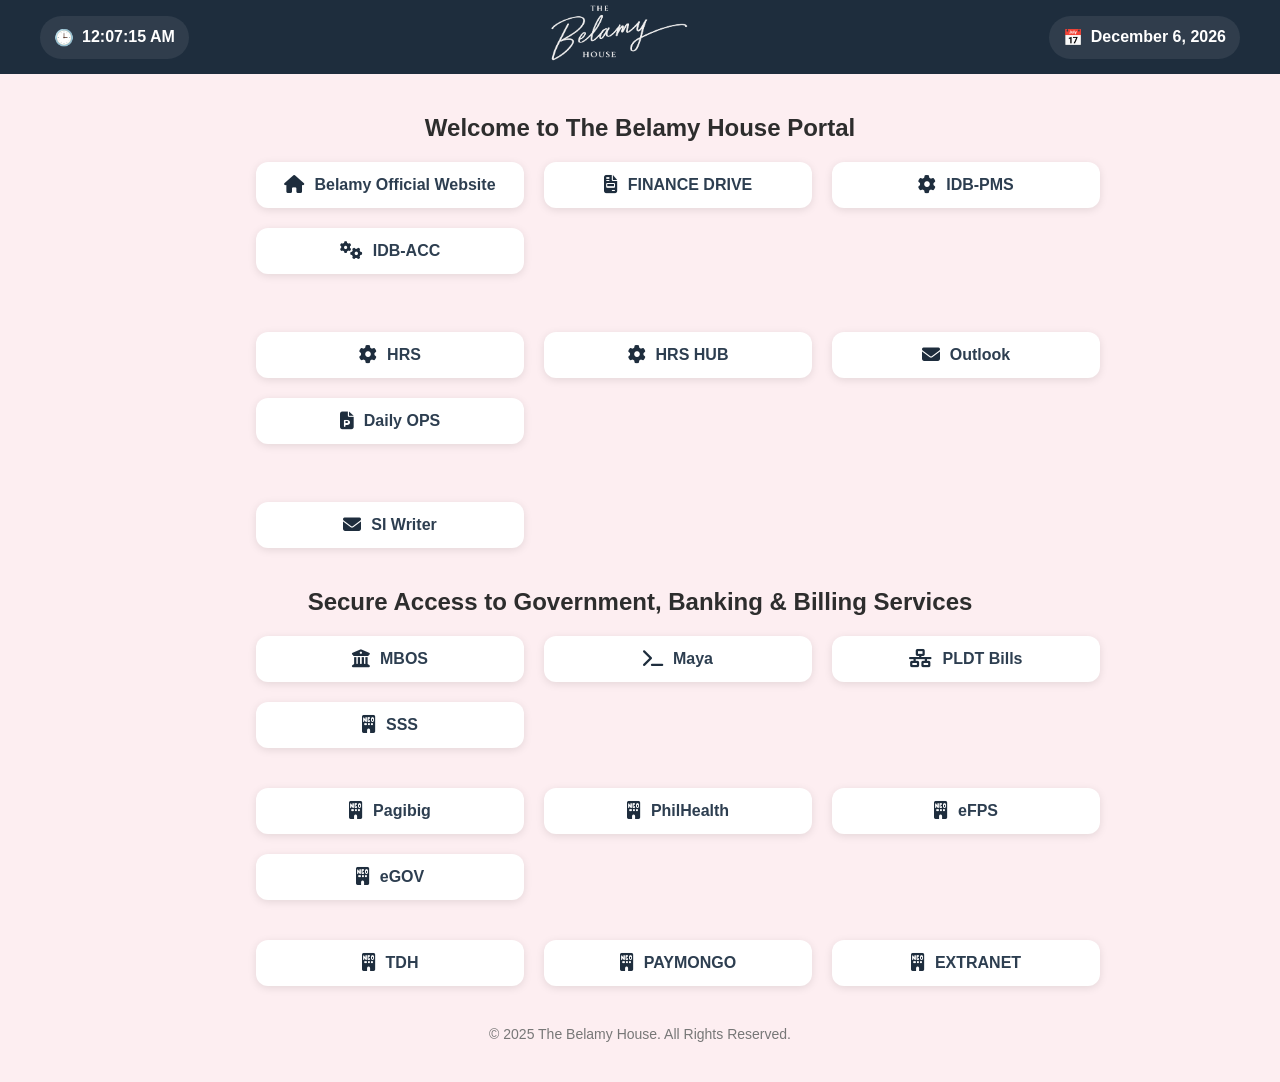
==== index.html @ b7d59249 "Fix HTML encoding issues in index.html EXTRANET" ====
<!DOCTYPE html>
<html lang="en">
<head>
    <meta charset="UTF-8">
    <meta name="viewport" content="width=device-width, initial-scale=1.0">
    <link rel="icon" type="image/x-icon" href="image/icon.ico">
    <title>BELAMY FINANCE</title>      
  <!-- Font Awesome -->
  <link rel="stylesheet" href="https://cdnjs.cloudflare.com/ajax/libs/font-awesome/6.4.0/css/all.min.css">
  <!-- style sheet part -->
<style>
    body {
      font-family: Arial, sans-serif;
      background-color: #fdeef1;
      margin: 0;
      padding: 0;
      text-align: center;
    }

    header {
      background-color: #1e2d3d;
      padding: 20px;
      color: white;
    }

    h1 {
      margin: 40px 0 20px;
      font-size: 24px;
      color: #2d2d2d;
    }

    .button-grid {
      display: flex;
      flex-wrap: wrap;
      justify-content: left;
      gap: 20px;
      margin-bottom: 40px;
      padding-left: 20%;
    }

    .portal-btn {
      display: flex;
      align-items: center;
      justify-content: center;
      gap: 10px;
      background: white;
      text-decoration: none;
      padding: 14px 24px;
      border-radius: 12px;
      font-size: 16px;
      font-weight: bold;
      color: #2d3e50;
      cursor: pointer;
      box-shadow: 0 2px 8px rgba(0,0,0,0.1);
      transition: transform 0.2s, box-shadow 0.2s;
      min-width: 220px;
    }

    .portal-btn i {
      font-size: 18px;
      color: #1e2d3d;
    }

    .portal-btn:hover {
      transform: translateY(-3px);
      box-shadow: 0 4px 12px rgba(0,0,0,0.2);
    }

    .section-title {
      font-size: 20px;
      font-weight: bold;
      margin: 30px 0 20px;
      color: #000;
    }

    footer {
      margin: 40px 0;
      color: #777;
      font-size: 14px;
    }
	/* Clock Style */
    .header-bar{
      display: flex;
      align-items: center;
      justify-content: space-between;
      background: #1e2d3d;
    }
    /* Left & Right Box  */
    .header-left, .header-right{
      background: rgba(255,255,255,0.08);
      padding: 12px 14px;
      border-radius: 80px;
      color: #fff;
      font-weight: 600;
      display: flex;
      align-items: center;
      gap: 8px;
      margin: 0px 40px 0px 40px;
    }
</style>
</head>
<body>
<!-- Company Logo
    <header><img src="./image/tbh.png" alt="Belamy Logo" style="height:70px;"></header> -->
<!-- Clock -->
<div class="header-bar">

   <!-- LEFT : CLOCK -->
   <div class="header-left">
    <span class="icon">🕒</span>
    <span id="clock">00:00:00</span>
   </div>

  <!-- CENTER : LOGO -->
    <div class="header-center">
     <img src="./image/tbh.png" alt="Belamy Logo" style="height:70px;" class="logo">
    </div>

    <!-- RIGHT : DATE -->
    <div class="header-right">
     <span class="icon">📅</span>
    <span id="date"></span>
    </div>

</div>

    <h1>Welcome to The Belamy House Portal</h1>
    <!-- Main Button -->
     <div class="button-grid">
        <a href="https://thebelamyhouse.com" target="_blank" class="portal-btn"><i class="fa-solid fa-house"></i></i>Belamy Official Website</a>
        <a href="https://thebelamyhouse-my.sharepoint.com/personal/cngripon_thebelamyhouse_com/_layouts/15/onedrive.aspx?id=%2Fpersonal%2Fcngripon%5Fthebelamyhouse%5Fcom%2FDocuments%2FTBH%20FINANCE&ga=1" target="_blank" class="portal-btn"><i class="fa-solid fa-file-invoice"></i> FINANCE DRIVE</a>
        <a href="https://app.idbtech-ph.cloud/pms" target="_blank" class="portal-btn"><i class="fa-solid fa-gear"></i>IDB-PMS</a>
        <a href="https://app.idbtech-ph.cloud/acc" target="_blank" class="portal-btn"><i class="fa-solid fa-gears"></i>IDB-ACC</a>

     </div>
     <br>
      <div class="button-grid">
        <a href="https://hii.hrhub.ph/" target="_blank" class="portal-btn"><i class="fa-solid fa-gear"></i>HRS</a>
		<a href="https://sso.sprout.ph/realms/hii/protocol/openid-connect/auth?client_id=SproutSSO&redirect_uri=https%3A%2F%2Fhii-payroll.sprout.ph%2F&response_type=code%20id_token&scope=openid%20profile&state=OpenIdConnect.AuthenticationProperties%[base64]&response_mode=form_post&nonce=639125885658329898.MzdiMjZiMWItZmJlOC00M2IwLWE4MzEtNWYxNjNiNTBmMjhmMDFjYmNlZWQtNTdmZC00NmE0LWEyNTctMzYyODE3NzZjYTYz&x-client-SKU=ID_NET461&x-client-ver=5.3.0.0" target="_blank" class="portal-btn"><i class="fa-solid fa-gear"></i>HRS HUB</a>
        <a href="https://outlook.office.com/mail" target="_blank" class="portal-btn"><i class="fa-solid fa-envelope"></i>Outlook</a>
		<a href="https://thebelamyhouse-my.sharepoint.com/:p:/r/personal/ksantillan_thebelamyhouse_com/_layouts/15/Doc.aspx?sourcedoc=%7B05534F69-7909-4921-B5CB-C03D6E5936F7%7D&file=TBH%20Daily%20Ops%20Meeting.pptx&action=edit&mobileredirect=true" target="_blank" class="portal-btn"><i class="fa-solid fa-file-powerpoint"></i>Daily OPS</a>
      </div>
     <br>
	 <div class="button-grid">
		 <a href="http://192.168.56.56/login" target="_blank" class="portal-btn"><i class="fa-solid fa-envelope"></i>SI Writer</a>
	 </div>
     <h1>Secure Access to Government, Banking & Billing Services</h1>
     <div class="button-grid">
        <a href="https://mbos.metrobank.com.ph/index?wicket-crypt=UIXC1hNvar0" target="_blank" class="portal-btn"><i class="fa-solid fa-building-columns"></i>MBOS</a>
        <a href="https://connect.paymaya.com/login" target="_blank" class="portal-btn"><i class="fa-solid fa-terminal"></i>Maya</a>
        <a href="https://www.pldt.com.ph/billsonline/Expresslogin.aspx" target="_blank" class="portal-btn"><i class="fa-solid fa-network-wired"></i>PLDT Bills</a>
        <a href="https://sso.sss.gov.ph/wsso/" target="_blank" class="portal-btn"><i class="fa-solid fa-building-ngo"></i>SSS</a>
     </div>
     <div class="button-grid">
		<a href="https://www.pagibigfundservices.com/vpagibigforemployers/ManageLoans.aspx" target="_blank" class="portal-btn"><i class="fa-solid fa-building-ngo"></i></i>Pagibig</a>
        <a href="https://eprs01.philhealth.gov.ph/" target="_blank" class="portal-btn"><i class="fa-solid fa-building-ngo"></i></i>PhilHealth</a>
        <a href="https://efps.bir.gov.ph/home.html" target="_blank" class="portal-btn"><i class="fa-solid fa-building-ngo"></i>eFPS</a>
        <a href="https://www.bancnetonline.com/egov/login.egov" target="_blank" class="portal-btn"><i class="fa-solid fa-building-ngo"></i>eGOV</a>
     </div>
	 <div class="button-grid">
        <a href="https://admin-sea.thedigitalhotelier.com/auth/login" target="_blank" class="portal-btn"><i class="fa-solid fa-building-ngo"></i>TDH</a>
        <a href="https://dashboard.paymongo.com/login" target="_blank" class="portal-btn"><i class="fa-solid fa-building-ngo"></i>PAYMONGO</a>
		<a href="https://admin.booking.com/hotel/hoteladmin/extranet_ng/manage/home.html?mobile_extranet=&lang=en&hotel_id=9398204&ses=0b4a2c29d2a6ffee63681ae991facde3&t=1775790919" target="_blank" class="portal-btn"><i class="fa-solid fa-building-ngo"></i>EXTRANET</a>
     </div>
	 <footer>
        <p>© 2025 The Belamy House. All Rights Reserved.</p>
     </footer>
	 <!-- Script -->
    <script>
      function updateClock() {
        const now =new Date();

        const time = now.toLocaleTimeString();
        const date = now.toLocaleDateString("en-US",{
        weekly: "long",
         month: "long",
           day: "numeric",
          year: "numeric"
        });
        document.getElementById("clock").innerText = time;
        document.getElementById("date").innerText = date;
      }
      setInterval(updateClock,1000);
      updateClock();
    </script>
</body>
</html>
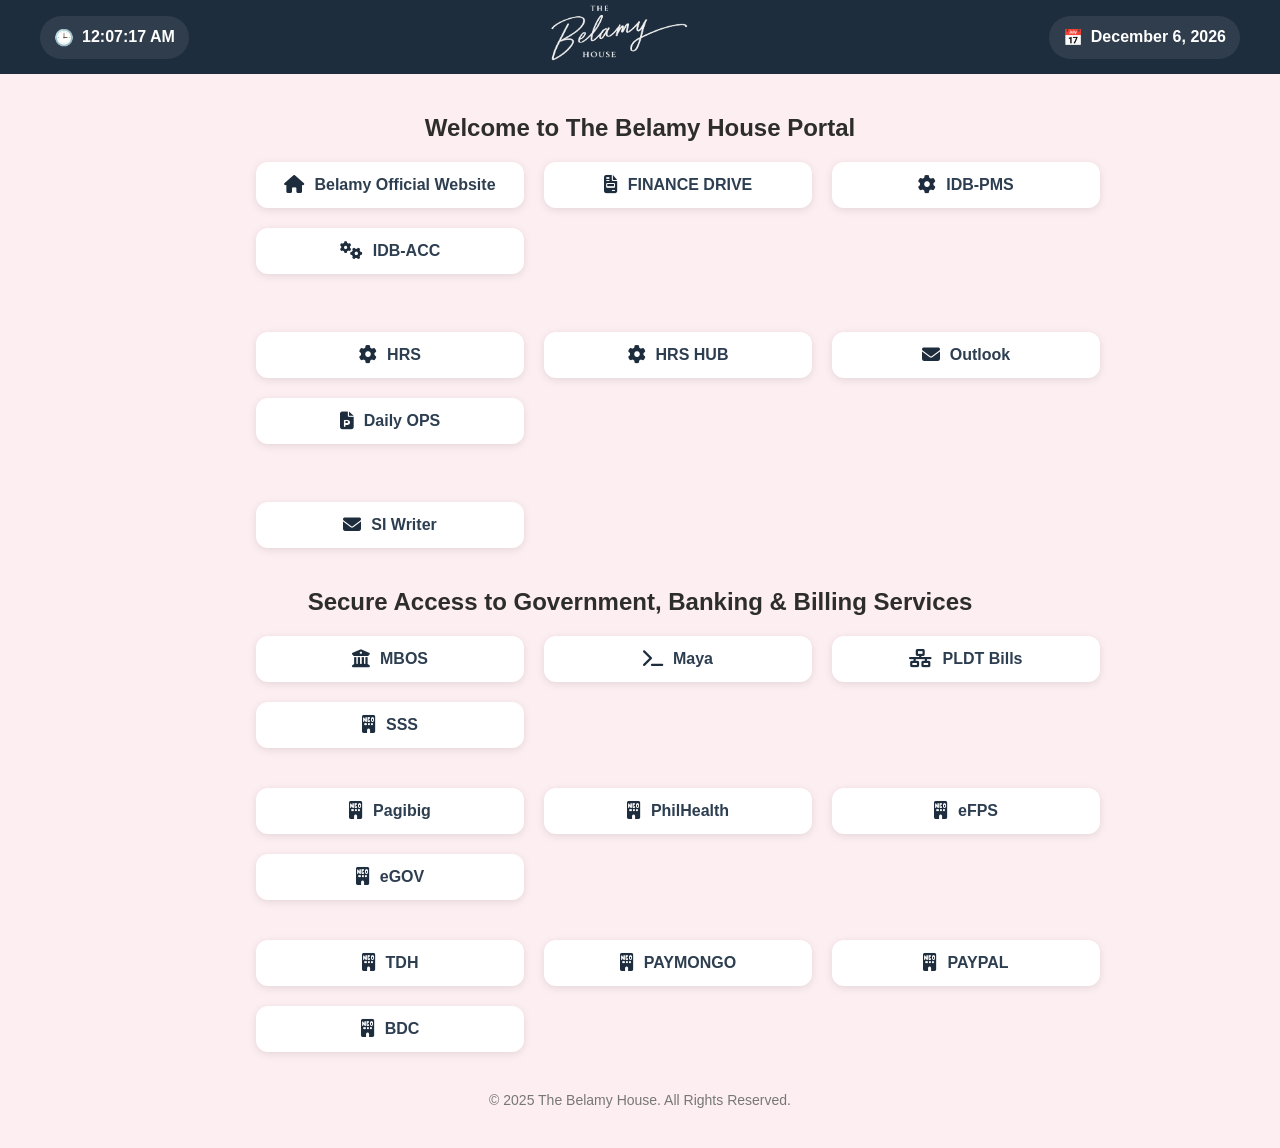
==== commit 115eb77f: "Update index.html RENAME FROM EXTRANET TO BDC  ADD NEW BUTTON FOR PAYPAL LINK" ====
--- a/index.html
+++ b/index.html
@@ -160,7 +160,8 @@
 	 <div class="button-grid">
         <a href="https://admin-sea.thedigitalhotelier.com/auth/login" target="_blank" class="portal-btn"><i class="fa-solid fa-building-ngo"></i>TDH</a>
         <a href="https://dashboard.paymongo.com/login" target="_blank" class="portal-btn"><i class="fa-solid fa-building-ngo"></i>PAYMONGO</a>
-		<a href="https://admin.booking.com/hotel/hoteladmin/extranet_ng/manage/home.html?mobile_extranet=&lang=en&hotel_id=9398204&ses=0b4a2c29d2a6ffee63681ae991facde3&t=1775790919" target="_blank" class="portal-btn"><i class="fa-solid fa-building-ngo"></i>EXTRANET</a>
+		<a href="https://www.paypal.com/ph/home" target="_blank" class="portal-btn"><i class="fa-solid fa-building-ngo"></i>PAYPAL</a>
+		<a href="https://admin.booking.com/hotel/hoteladmin/extranet_ng/manage/home.html?mobile_extranet=&lang=en&hotel_id=9398204&ses=0b4a2c29d2a6ffee63681ae991facde3&t=1775790919" target="_blank" class="portal-btn"><i class="fa-solid fa-building-ngo"></i>BDC</a>
      </div>
 	 <footer>
         <p>© 2025 The Belamy House. All Rights Reserved.</p>
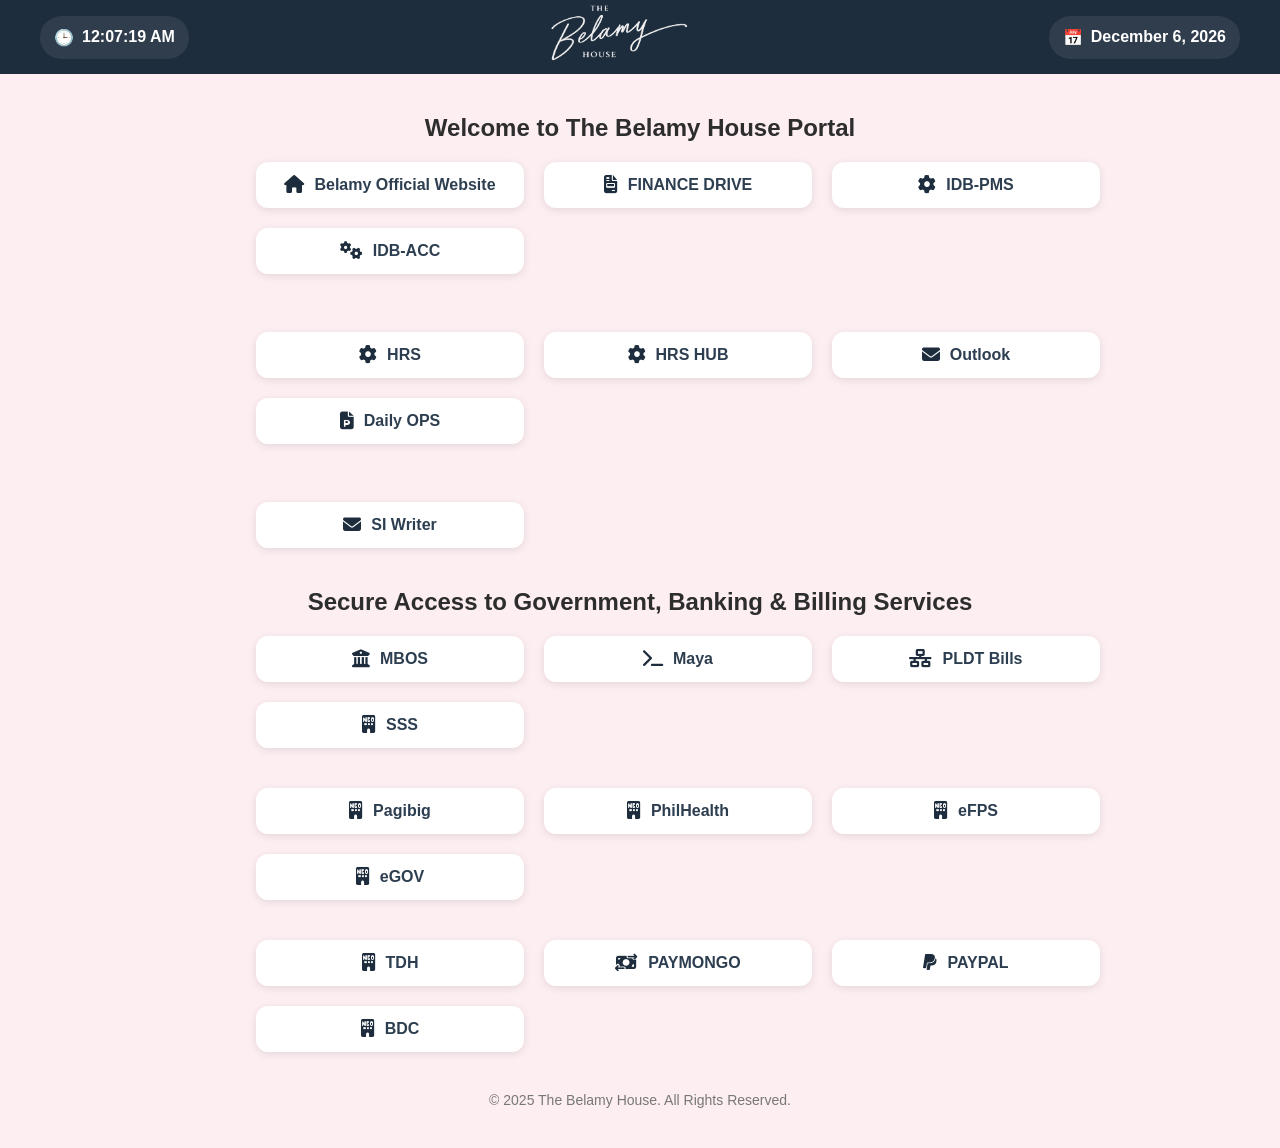
==== commit 724f4517: "Update index.html" ====
--- a/index.html
+++ b/index.html
@@ -159,8 +159,8 @@
      </div>
 	 <div class="button-grid">
         <a href="https://admin-sea.thedigitalhotelier.com/auth/login" target="_blank" class="portal-btn"><i class="fa-solid fa-building-ngo"></i>TDH</a>
-        <a href="https://dashboard.paymongo.com/login" target="_blank" class="portal-btn"><i class="fa-solid fa-building-ngo"></i>PAYMONGO</a>
-		<a href="https://www.paypal.com/ph/home" target="_blank" class="portal-btn"><i class="fa-solid fa-building-ngo"></i>PAYPAL</a>
+        <a href="https://dashboard.paymongo.com/login" target="_blank" class="portal-btn"><i class="fa-solid fa-money-bill-transfer"></i>PAYMONGO</a>
+		<a href="https://www.paypal.com/ph/home" target="_blank" class="portal-btn"><i class="fa-brands fa-paypal"></i>PAYPAL</a>
 		<a href="https://admin.booking.com/hotel/hoteladmin/extranet_ng/manage/home.html?mobile_extranet=&lang=en&hotel_id=9398204&ses=0b4a2c29d2a6ffee63681ae991facde3&t=1775790919" target="_blank" class="portal-btn"><i class="fa-solid fa-building-ngo"></i>BDC</a>
      </div>
 	 <footer>
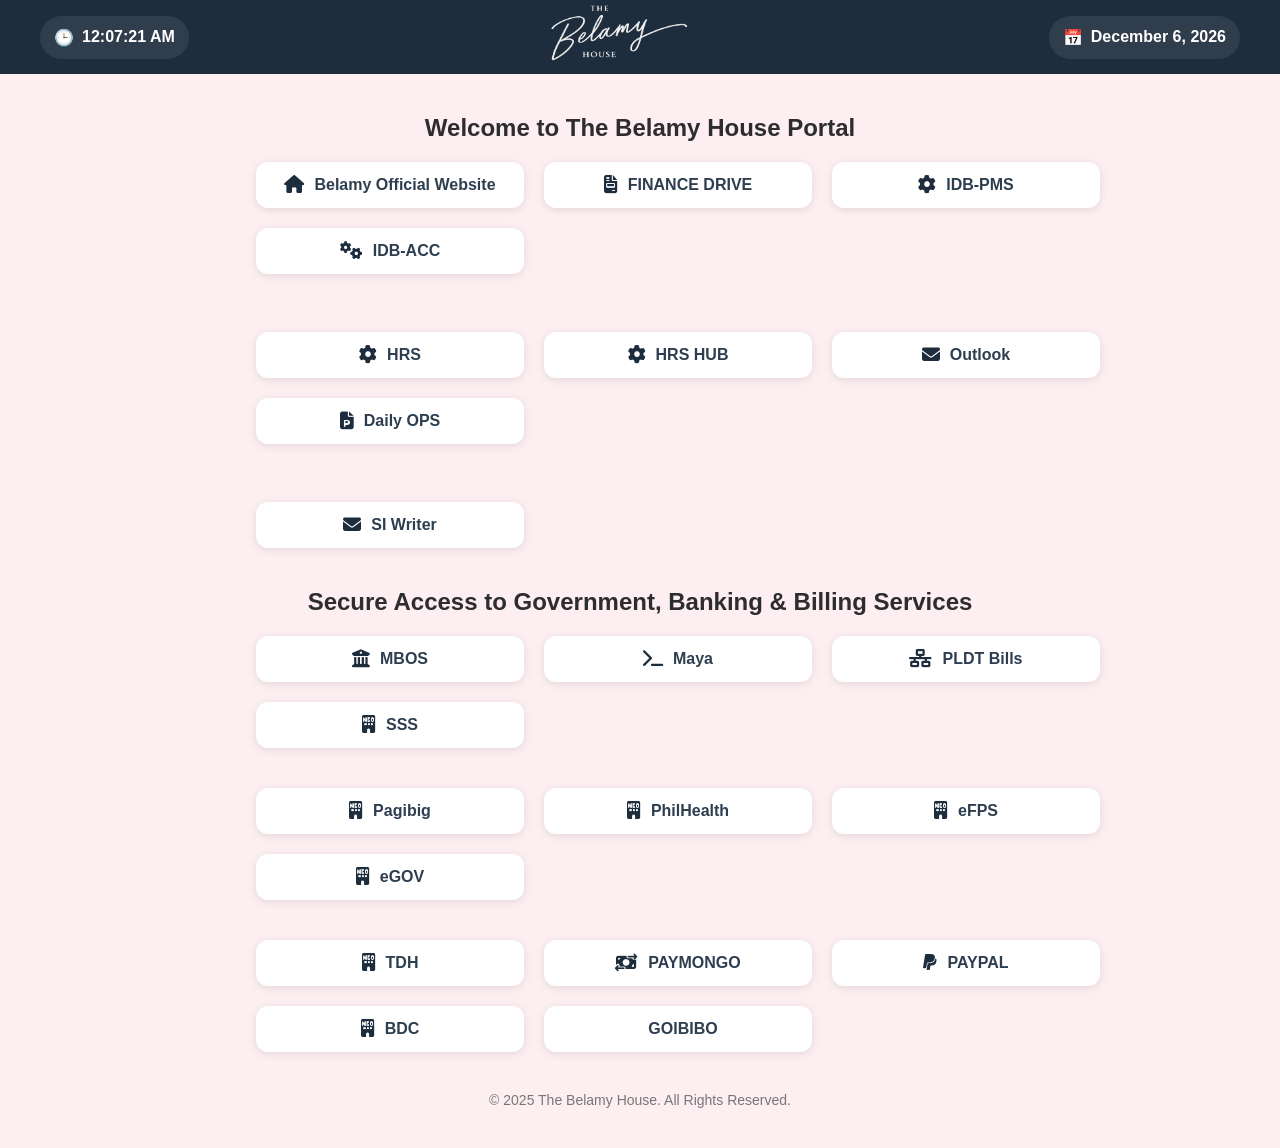
==== commit 6d30a05b: "Update index.html" ====
--- a/index.html
+++ b/index.html
@@ -162,7 +162,8 @@
         <a href="https://dashboard.paymongo.com/login" target="_blank" class="portal-btn"><i class="fa-solid fa-money-bill-transfer"></i>PAYMONGO</a>
 		<a href="https://www.paypal.com/ph/home" target="_blank" class="portal-btn"><i class="fa-brands fa-paypal"></i>PAYPAL</a>
 		<a href="https://admin.booking.com/hotel/hoteladmin/extranet_ng/manage/home.html?mobile_extranet=&lang=en&hotel_id=9398204&ses=0b4a2c29d2a6ffee63681ae991facde3&t=1775790919" target="_blank" class="portal-btn"><i class="fa-solid fa-building-ngo"></i>BDC</a>
-     </div>
+     	<a href="https://in.goibibo.com/newextranet/" target="_blank" class="portal-btn"><i class="fa-brands fa-gitee"></i></i>GOIBIBO</a>
+	 </div>
 	 <footer>
         <p>© 2025 The Belamy House. All Rights Reserved.</p>
      </footer>
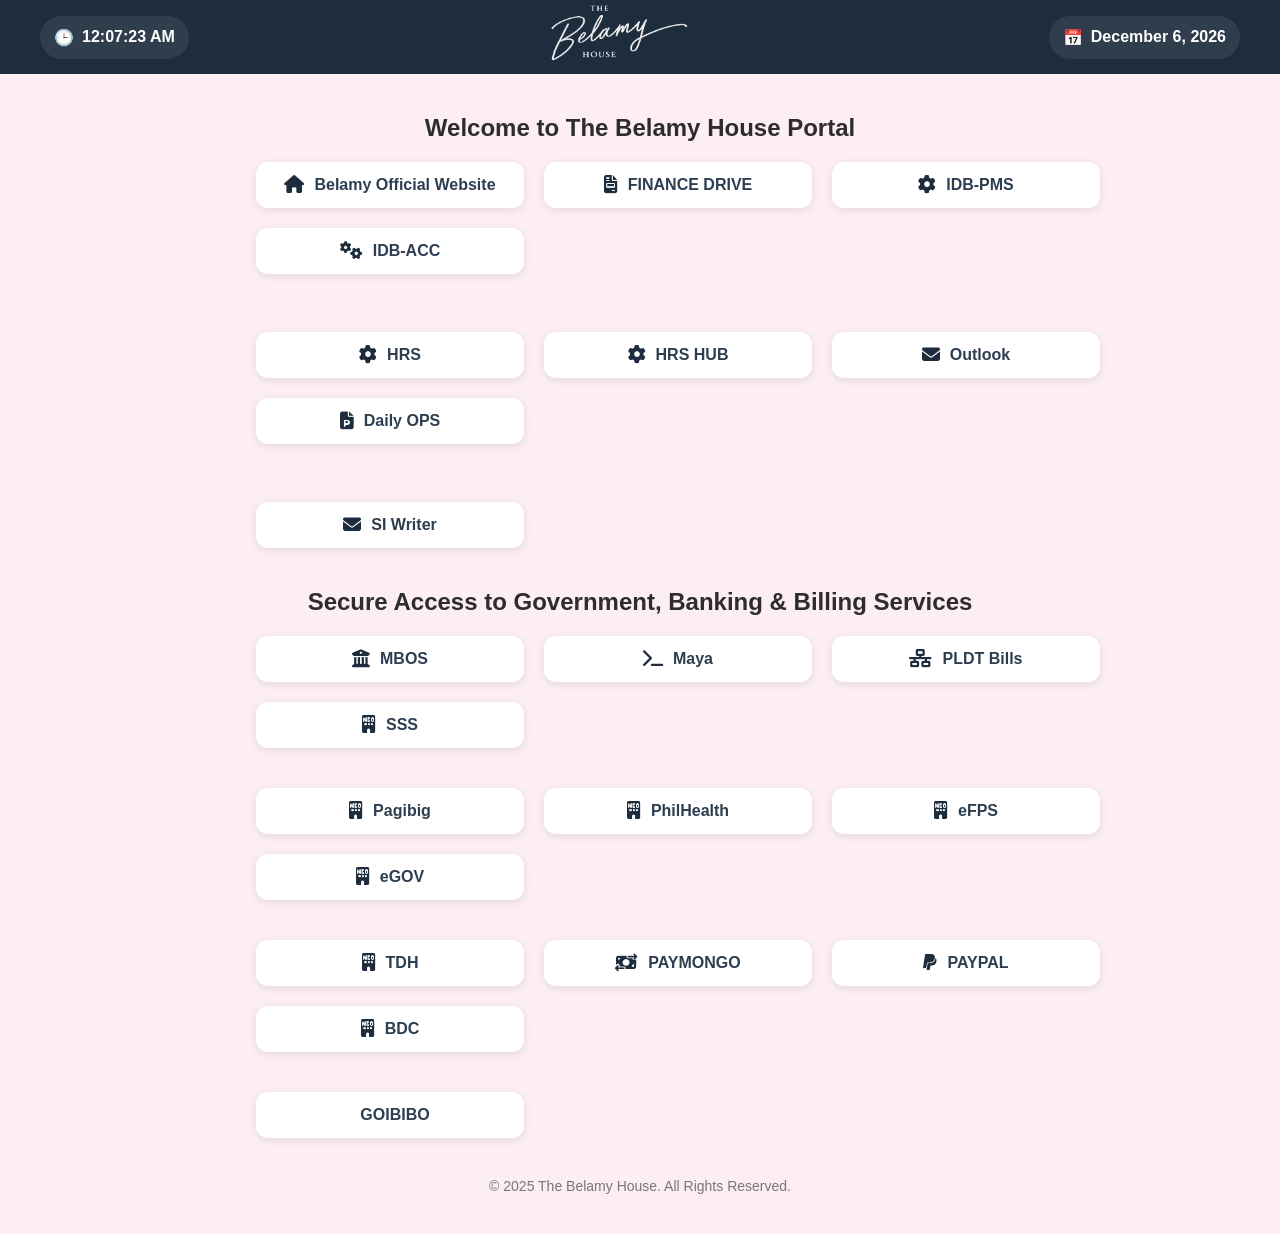
==== commit 20bcab53: "Update index.html" ====
--- a/index.html
+++ b/index.html
@@ -162,8 +162,10 @@
         <a href="https://dashboard.paymongo.com/login" target="_blank" class="portal-btn"><i class="fa-solid fa-money-bill-transfer"></i>PAYMONGO</a>
 		<a href="https://www.paypal.com/ph/home" target="_blank" class="portal-btn"><i class="fa-brands fa-paypal"></i>PAYPAL</a>
 		<a href="https://admin.booking.com/hotel/hoteladmin/extranet_ng/manage/home.html?mobile_extranet=&lang=en&hotel_id=9398204&ses=0b4a2c29d2a6ffee63681ae991facde3&t=1775790919" target="_blank" class="portal-btn"><i class="fa-solid fa-building-ngo"></i>BDC</a>
-     	<a href="https://in.goibibo.com/newextranet/" target="_blank" class="portal-btn"><i class="fa-brands fa-gitee"></i></i>GOIBIBO</a>
 	 </div>
+	<div class="button-grid">
+		<a href="https://in.goibibo.com/newextranet/" target="_blank" class="portal-btn"><i class="fa-brands fa-gitee"></i></i>GOIBIBO</a>
+	</div>
 	 <footer>
         <p>© 2025 The Belamy House. All Rights Reserved.</p>
      </footer>
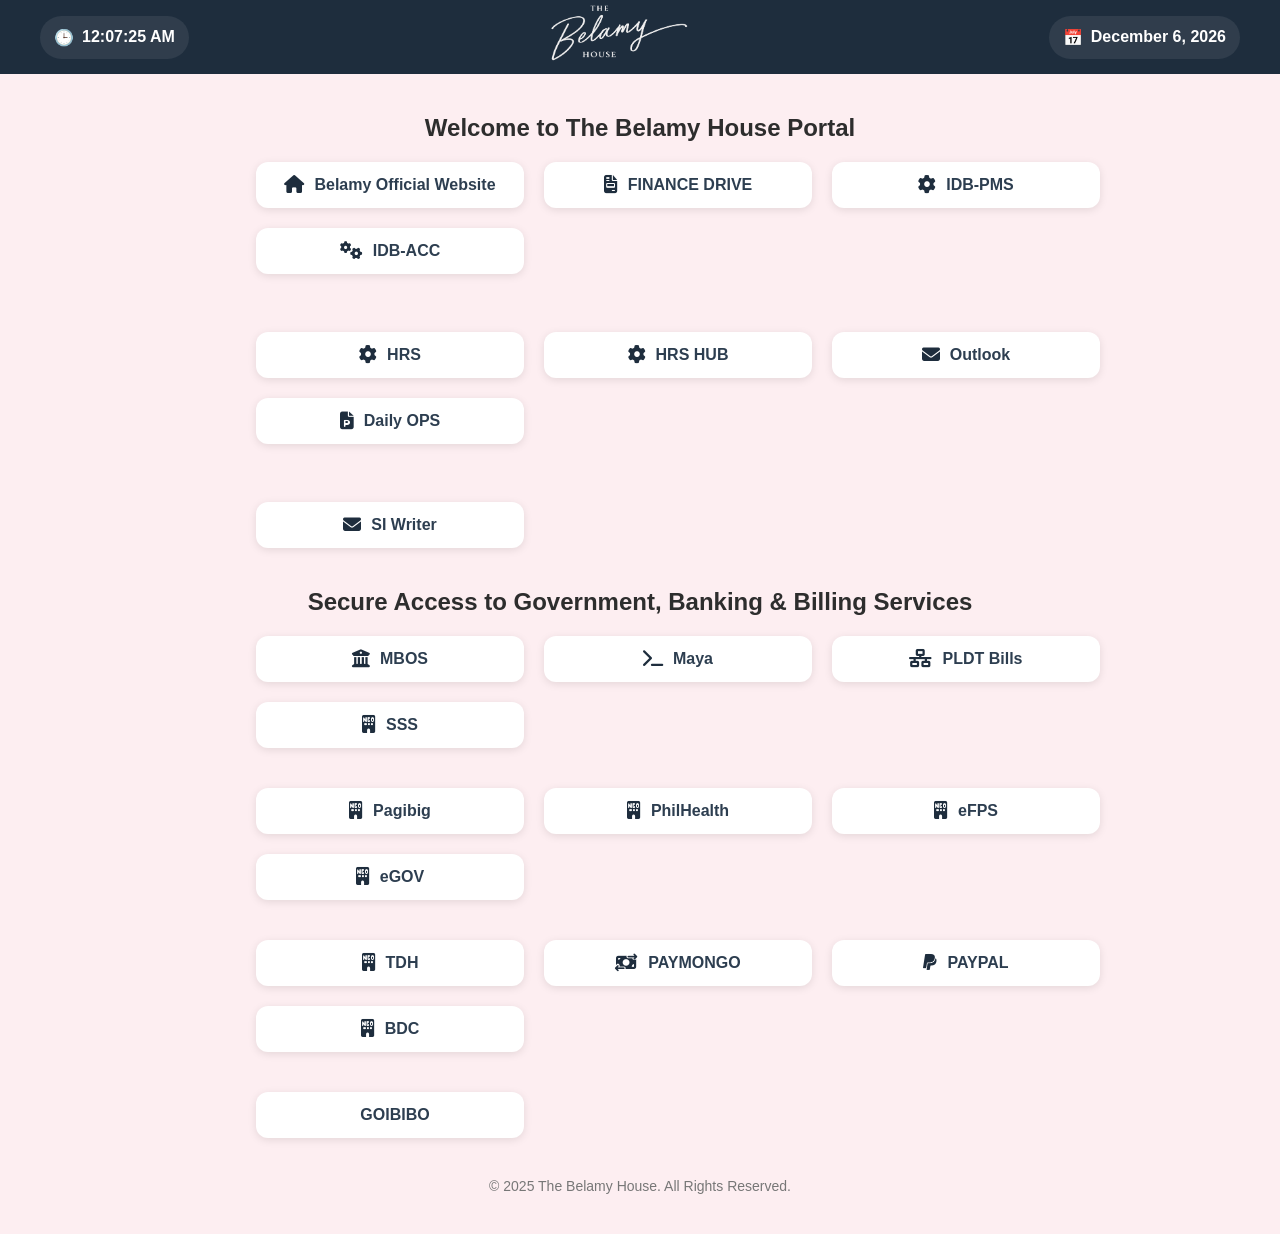
==== commit 715f36af: "Update index.html" ====
--- a/index.html
+++ b/index.html
@@ -164,7 +164,7 @@
 		<a href="https://admin.booking.com/hotel/hoteladmin/extranet_ng/manage/home.html?mobile_extranet=&lang=en&hotel_id=9398204&ses=0b4a2c29d2a6ffee63681ae991facde3&t=1775790919" target="_blank" class="portal-btn"><i class="fa-solid fa-building-ngo"></i>BDC</a>
 	 </div>
 	<div class="button-grid">
-		<a href="https://in.goibibo.com/newextranet/" target="_blank" class="portal-btn"><i class="fa-brands fa-gitee"></i></i>GOIBIBO</a>
+		<a href="https://in.goibibo.com/newextranet/" target="_blank" class="portal-btn"><i class="fa-brands fa-gitee"></i>GOIBIBO</a>
 	</div>
 	 <footer>
         <p>© 2025 The Belamy House. All Rights Reserved.</p>
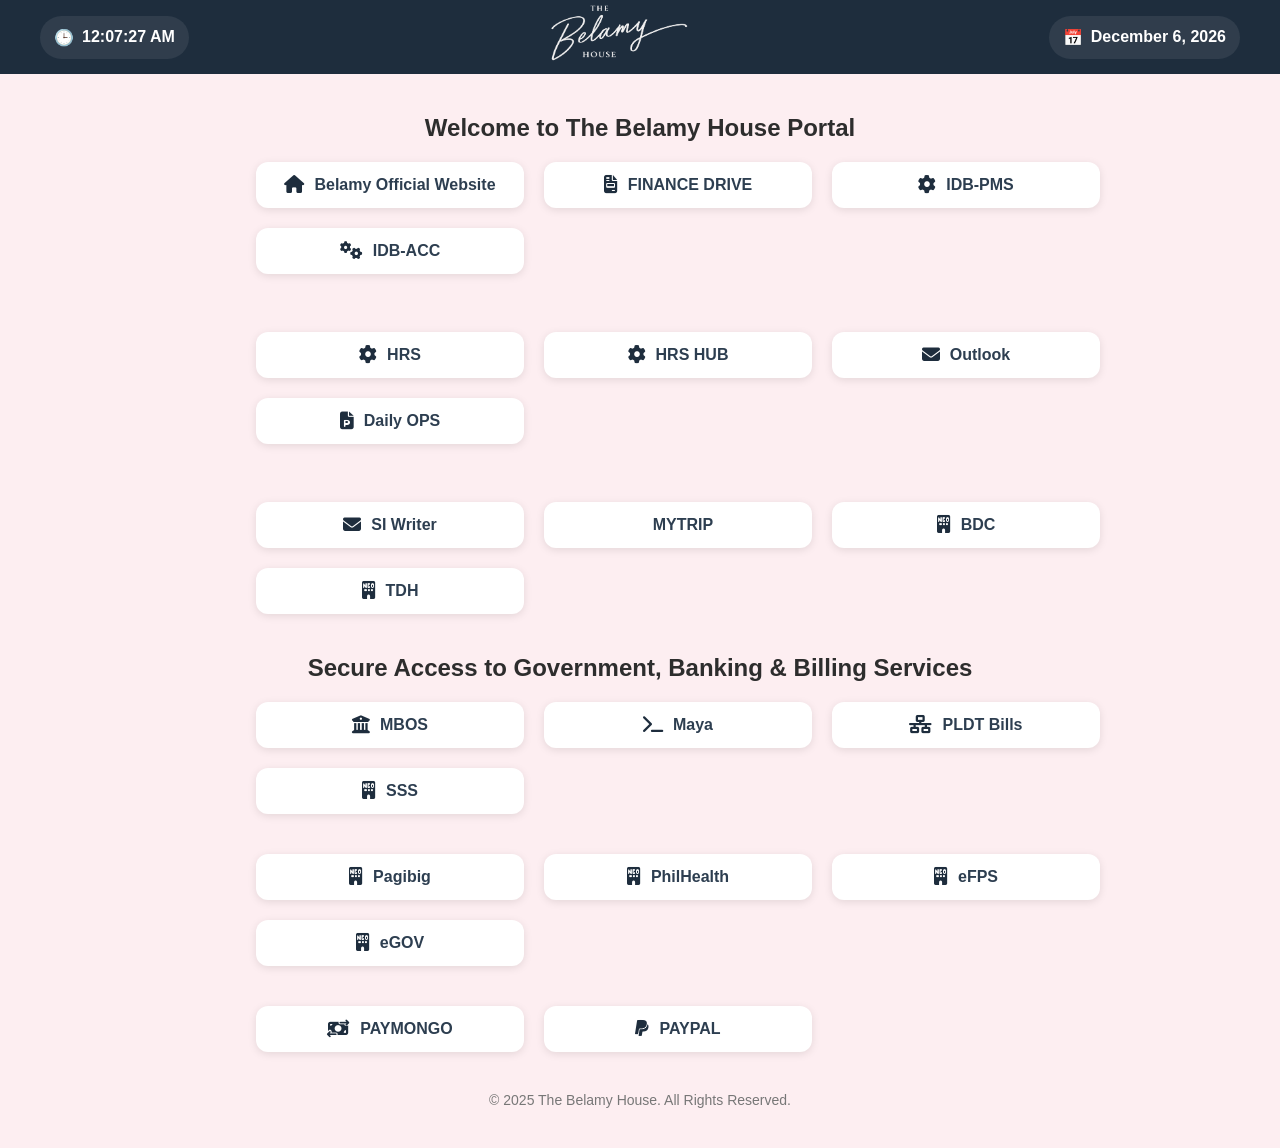
==== commit 9362a04d: "Update index.html re-arrange" ====
--- a/index.html
+++ b/index.html
@@ -131,7 +131,6 @@
         <a href="https://thebelamyhouse-my.sharepoint.com/personal/cngripon_thebelamyhouse_com/_layouts/15/onedrive.aspx?id=%2Fpersonal%2Fcngripon%5Fthebelamyhouse%5Fcom%2FDocuments%2FTBH%20FINANCE&ga=1" target="_blank" class="portal-btn"><i class="fa-solid fa-file-invoice"></i> FINANCE DRIVE</a>
         <a href="https://app.idbtech-ph.cloud/pms" target="_blank" class="portal-btn"><i class="fa-solid fa-gear"></i>IDB-PMS</a>
         <a href="https://app.idbtech-ph.cloud/acc" target="_blank" class="portal-btn"><i class="fa-solid fa-gears"></i>IDB-ACC</a>
-
      </div>
      <br>
       <div class="button-grid">
@@ -143,6 +142,9 @@
      <br>
 	 <div class="button-grid">
 		 <a href="http://192.168.56.56/login" target="_blank" class="portal-btn"><i class="fa-solid fa-envelope"></i>SI Writer</a>
+		 <a href="https://in.goibibo.com/newextranet/" target="_blank" class="portal-btn"><i class="fa-brands fa-gitee"></i>MYTRIP</a>
+		 <a href="https://admin.booking.com/hotel/hoteladmin/extranet_ng/manage/home.html?mobile_extranet=&lang=en&hotel_id=9398204&ses=0b4a2c29d2a6ffee63681ae991facde3&t=1775790919" target="_blank" class="portal-btn"><i class="fa-solid fa-building-ngo"></i>BDC</a>
+	 	 <a href="https://admin-sea.thedigitalhotelier.com/auth/login" target="_blank" class="portal-btn"><i class="fa-solid fa-building-ngo"></i>TDH</a>
 	 </div>
      <h1>Secure Access to Government, Banking & Billing Services</h1>
      <div class="button-grid">
@@ -158,14 +160,9 @@
         <a href="https://www.bancnetonline.com/egov/login.egov" target="_blank" class="portal-btn"><i class="fa-solid fa-building-ngo"></i>eGOV</a>
      </div>
 	 <div class="button-grid">
-        <a href="https://admin-sea.thedigitalhotelier.com/auth/login" target="_blank" class="portal-btn"><i class="fa-solid fa-building-ngo"></i>TDH</a>
         <a href="https://dashboard.paymongo.com/login" target="_blank" class="portal-btn"><i class="fa-solid fa-money-bill-transfer"></i>PAYMONGO</a>
 		<a href="https://www.paypal.com/ph/home" target="_blank" class="portal-btn"><i class="fa-brands fa-paypal"></i>PAYPAL</a>
-		<a href="https://admin.booking.com/hotel/hoteladmin/extranet_ng/manage/home.html?mobile_extranet=&lang=en&hotel_id=9398204&ses=0b4a2c29d2a6ffee63681ae991facde3&t=1775790919" target="_blank" class="portal-btn"><i class="fa-solid fa-building-ngo"></i>BDC</a>
 	 </div>
-	<div class="button-grid">
-		<a href="https://in.goibibo.com/newextranet/" target="_blank" class="portal-btn"><i class="fa-brands fa-gitee"></i>GOIBIBO</a>
-	</div>
 	 <footer>
         <p>© 2025 The Belamy House. All Rights Reserved.</p>
      </footer>
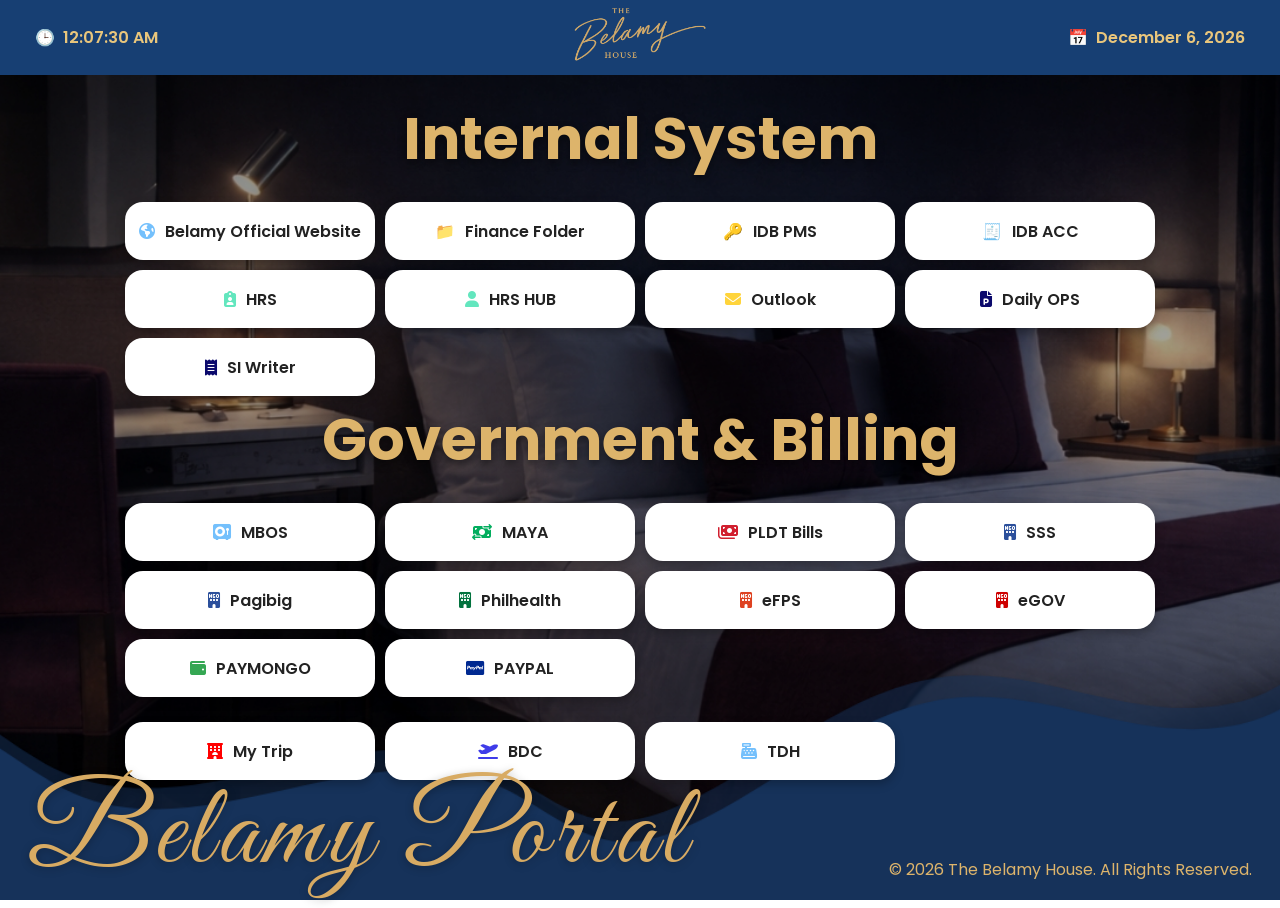
==== commit ac6a898e: "Add files via upload" ====
--- a/index.html
+++ b/index.html
@@ -3,192 +3,76 @@
 <head>
     <meta charset="UTF-8">
     <meta name="viewport" content="width=device-width, initial-scale=1.0">
-    <link rel="icon" type="image/x-icon" href="image/icon.ico">
-    <title>BELAMY FINANCE</title>      
-  <!-- Font Awesome -->
-  <link rel="stylesheet" href="https://cdnjs.cloudflare.com/ajax/libs/font-awesome/6.4.0/css/all.min.css">
-  <!-- style sheet part -->
-<style>
-    body {
-      font-family: Arial, sans-serif;
-      background-color: #fdeef1;
-      margin: 0;
-      padding: 0;
-      text-align: center;
-    }
-
-    header {
-      background-color: #1e2d3d;
-      padding: 20px;
-      color: white;
-    }
-
-    h1 {
-      margin: 40px 0 20px;
-      font-size: 24px;
-      color: #2d2d2d;
-    }
-
-    .button-grid {
-      display: flex;
-      flex-wrap: wrap;
-      justify-content: left;
-      gap: 20px;
-      margin-bottom: 40px;
-      padding-left: 20%;
-    }
-
-    .portal-btn {
-      display: flex;
-      align-items: center;
-      justify-content: center;
-      gap: 10px;
-      background: white;
-      text-decoration: none;
-      padding: 14px 24px;
-      border-radius: 12px;
-      font-size: 16px;
-      font-weight: bold;
-      color: #2d3e50;
-      cursor: pointer;
-      box-shadow: 0 2px 8px rgba(0,0,0,0.1);
-      transition: transform 0.2s, box-shadow 0.2s;
-      min-width: 220px;
-    }
-
-    .portal-btn i {
-      font-size: 18px;
-      color: #1e2d3d;
-    }
-
-    .portal-btn:hover {
-      transform: translateY(-3px);
-      box-shadow: 0 4px 12px rgba(0,0,0,0.2);
-    }
-
-    .section-title {
-      font-size: 20px;
-      font-weight: bold;
-      margin: 30px 0 20px;
-      color: #000;
-    }
-
-    footer {
-      margin: 40px 0;
-      color: #777;
-      font-size: 14px;
-    }
-	/* Clock Style */
-    .header-bar{
-      display: flex;
-      align-items: center;
-      justify-content: space-between;
-      background: #1e2d3d;
-    }
-    /* Left & Right Box  */
-    .header-left, .header-right{
-      background: rgba(255,255,255,0.08);
-      padding: 12px 14px;
-      border-radius: 80px;
-      color: #fff;
-      font-weight: 600;
-      display: flex;
-      align-items: center;
-      gap: 8px;
-      margin: 0px 40px 0px 40px;
-    }
-</style>
+    <title>Belamy House Portal</title>
+    <link rel="stylesheet" href="css/style.css?v=<?= time(); ?>">
+    <link href="https://fonts.googleapis.com/css2?family=Poppins:wght@300;400;500;600;700&display=swap" rel="stylesheet">
+    <link rel="preconnect" href="https://fonts.googleapis.com">
+    <link rel="preconnect" href="https://fonts.gstatic.com" crossorigin>
+    <link href="https://fonts.googleapis.com/css2?family=Great+Vibes&display=swap" rel="stylesheet">
+    <link rel="stylesheet" href="https://cdnjs.cloudflare.com/ajax/libs/font-awesome/6.4.0/css/all.min.css">
+    <link rel="icon" type="image/x-icon" href="assets/icons/icon.ico">
 </head>
 <body>
-<!-- Company Logo
-    <header><img src="./image/tbh.png" alt="Belamy Logo" style="height:70px;"></header> -->
-<!-- Clock -->
-<div class="header-bar">
+    <!-- Background -->
+    <div class="bg"></div>
+    <!-- Dark Overlay -->
+    <div class="bg-overlay"></div>
+    <!-- Wave -->
+    <div class="wave"></div>
+    <!-- Header -->
+    <header>
+        <div class="header-left">
+            <span class="icon">🕒</span>
+            <span id="clock"></span>
+        </div>
+        <div class="header-logo">
+            <img src="assets/logo.png" alt="Belamy House">
+        </div>
+        <div class="header-right">
+            <span class="icon">📅</span>
+            <span id="date"></span>
+        </div>
+    </header>
+    <!-- Content -->
+    <main>
+        <h1>Internal System</h1>
+        <div class="shortcut-container">
+            <a href="https://thebelamyhouse.com/" target="_blank" class="shortcut"><i class="fa-solid fa-earth-americas" style="color: rgb(116, 192, 252);"></i><span>Belamy Official Website</span></a>
+            <a href="https://thebelamyhouse-my.sharepoint.com/personal/cngripon_thebelamyhouse_com/_layouts/15/onedrive.aspx?id=%2Fpersonal%2Fcngripon%5Fthebelamyhouse%5Fcom%2FDocuments%2FTBH%20FINANCE&ga=1" target="_blank" class="shortcut">📁<span>Finance Folder</span></a>
+            <a href="https://app.idbtech-ph.cloud/pms" target="_blank" class="shortcut">🔑<span>IDB PMS</span></a>
+            <a href="https://app.idbtech-ph.cloud/acc" target="_blank" class="shortcut">🧾<span>IDB ACC</span></a>
+            <a href="https://hii.hrhub.ph/" target="_blank" class="shortcut"><i class="fa-solid fa-clipboard-user" style="color: rgb(99, 230, 190);"></i><span>HRS</span></a>
+            <a href="https://sso.sprout.ph/realms/hii/protocol/openid-connect/auth?client_id=SproutSSO&redirect_uri=https%3A%2F%2Fhii-payroll.sprout.ph%2F&response_type=code%20id_token&scope=openid%20profile&state=OpenIdConnect.AuthenticationProperties%[base64]&response_mode=form_post&nonce=639125885658329898.MzdiMjZiMWItZmJlOC00M2IwLWE4MzEtNWYxNjNiNTBmMjhmMDFjYmNlZWQtNTdmZC00NmE0LWEyNTctMzYyODE3NzZjYTYz&x-client-SKU=ID_NET461&x-client-ver=5.3.0.0" target="_blank" class="shortcut"><i class="fa-solid fa-user" style="color: rgb(99, 230, 190);"></i><span>HRS HUB</span></a>
+            <a href="https://outlook.office.com/mail/" target="_blank" class="shortcut"><i class="fa-solid fa-envelope" style="color: rgb(255, 212, 59);"></i><span>Outlook</span></a>
+            <a href="https://thebelamyhouse-my.sharepoint.com/:p:/r/personal/ksantillan_thebelamyhouse_com/_layouts/15/Doc.aspx?sourcedoc=%7B05534F69-7909-4921-B5CB-C03D6E5936F7%7D&file=TBH%20Daily%20Ops%20Meeting.pptx&action=edit&mobileredirect=true" target="_blank" class="shortcut"><i class="fa-solid fa-file-powerpoint" style="color: rgb(11, 9, 108);"></i><span>Daily OPS</span></a>
+            <a href="http://192.168.56.56/login" target="_blank" class="shortcut"><i class="fa-solid fa-receipt" style="color: rgb(11, 9, 108);"></i><span>SI Writer</span></a>
+        </div>
+        <h1>Government & Billing</h1>
+        <div class="shortcut-container">
+            <a href="https://mbos.metrobank.com.ph/index?wicket-crypt=UIXC1hNvar0" target="_blank" class="shortcut"><i class="fa-solid fa-vault" style="color: rgb(116, 192, 252);"></i><span>MBOS</span></a>
+            <a href="https://connect.paymaya.com/login" target="_blank" class="shortcut"><i class="fa-solid fa-money-bill-transfer" style="color: #02ad5e;"></i><span>MAYA</span></a>
+            <a href="https://www.pldt.com.ph/billsonline/Expresslogin.aspx" target="_blank" class="shortcut"><i class="fa-solid fa-money-bills" style="color: rgb(209, 31, 47);"></i><span>PLDT Bills</span></a>
+            <a href="https://sso.sss.gov.ph/oam/server/obrareq.cgi?ECID-Context=1.000PfQeyUns6MQWFLzUKOA0006fu000Pgc%3BkXjE" target="_blank" class="shortcut"><i class="fa-solid fa-building-ngo" style="color: rgb(43, 79, 155);"></i><span>SSS</span></a>
+            <a href="https://www.pagibigfundservices.com/vpagibigforemployers/ManageLoans.aspx" target="_blank" class="shortcut"><i class="fa-solid fa-building-ngo" style="color: rgb(43, 79, 155);"></i><span>Pagibig</span></a>
+            <a href="https://eprs01.philhealth.gov.ph/" target="_blank" class="shortcut"><i class="fa-solid fa-building-ngo" style="color: rgb(2, 114, 62);"></i><span>Philhealth</span></a>
+            <a href="https://efps.bir.gov.ph/home.html" target="_blank" class="shortcut"><i class="fa-solid fa-building-ngo" style="color: rgb(222, 66, 33);"></i><span>eFPS</span></a>
+            <a href="https://www.bancnetonline.com/egov/login.egov" target="_blank" class="shortcut"><i class="fa-solid fa-building-ngo" style="color: rgb(206, 0, 0);"></i><span>eGOV</span></a>
+            <a href="https://dashboard.paymongo.com/login" target="_blank" class="shortcut"><i class="fa-solid fa-wallet" style="color: rgb(53, 167, 83);"></i><span>PAYMONGO</span></a>
+            <a href="https://www.paypal.com/ph/home" target="_blank" class="shortcut"><i class="fa-brands fa-cc-paypal" style="color: rgb(0, 41, 145);"></i><span>PAYPAL</span></a>
+        </div>
+        <br>
+        <div class="shortcut-container">
+            <a href="https://in.goibibo.com/newextranet/" target="_blank" class="shortcut"><i class="fa-solid fa-hotel" style="color: rgb(255, 0, 0);"></i><span>My Trip</span></a>
+            <a href="https://admin.booking.com/hotel/hoteladmin/extranet_ng/manage/home.html?mobile_extranet=&lang=en&hotel_id=9398204&ses=0b4a2c29d2a6ffee63681ae991facde3&t=1775790919" target="_blank" class="shortcut"><i class="fa-solid fa-plane-departure" style="color: rgb(63, 60, 233);"></i><span>BDC</span></a>
+            <a href="https://admin-sea.thedigitalhotelier.com/auth/login" target="_blank" class="shortcut"><i class="fa-solid fa-cash-register" style="color: rgb(116, 192, 252);"></i><span>TDH</span></a>
+        </div>
+    </main>
+    <!-- Footer -->
+    <footer>
+        <div class="portal">Belamy Portal</div>
+        <div class="copyright">© 2026 The Belamy House. All Rights Reserved.</div>
+    </footer>
+    <script src="js/script.js"></script>
+</body>
 
-   <!-- LEFT : CLOCK -->
-   <div class="header-left">
-    <span class="icon">🕒</span>
-    <span id="clock">00:00:00</span>
-   </div>
-
-  <!-- CENTER : LOGO -->
-    <div class="header-center">
-     <img src="./image/tbh.png" alt="Belamy Logo" style="height:70px;" class="logo">
-    </div>
-
-    <!-- RIGHT : DATE -->
-    <div class="header-right">
-     <span class="icon">📅</span>
-    <span id="date"></span>
-    </div>
-
-</div>
-
-    <h1>Welcome to The Belamy House Portal</h1>
-    <!-- Main Button -->
-     <div class="button-grid">
-        <a href="https://thebelamyhouse.com" target="_blank" class="portal-btn"><i class="fa-solid fa-house"></i></i>Belamy Official Website</a>
-        <a href="https://thebelamyhouse-my.sharepoint.com/personal/cngripon_thebelamyhouse_com/_layouts/15/onedrive.aspx?id=%2Fpersonal%2Fcngripon%5Fthebelamyhouse%5Fcom%2FDocuments%2FTBH%20FINANCE&ga=1" target="_blank" class="portal-btn"><i class="fa-solid fa-file-invoice"></i> FINANCE DRIVE</a>
-        <a href="https://app.idbtech-ph.cloud/pms" target="_blank" class="portal-btn"><i class="fa-solid fa-gear"></i>IDB-PMS</a>
-        <a href="https://app.idbtech-ph.cloud/acc" target="_blank" class="portal-btn"><i class="fa-solid fa-gears"></i>IDB-ACC</a>
-     </div>
-     <br>
-      <div class="button-grid">
-        <a href="https://hii.hrhub.ph/" target="_blank" class="portal-btn"><i class="fa-solid fa-gear"></i>HRS</a>
-		<a href="https://sso.sprout.ph/realms/hii/protocol/openid-connect/auth?client_id=SproutSSO&redirect_uri=https%3A%2F%2Fhii-payroll.sprout.ph%2F&response_type=code%20id_token&scope=openid%20profile&state=OpenIdConnect.AuthenticationProperties%[base64]&response_mode=form_post&nonce=639125885658329898.MzdiMjZiMWItZmJlOC00M2IwLWE4MzEtNWYxNjNiNTBmMjhmMDFjYmNlZWQtNTdmZC00NmE0LWEyNTctMzYyODE3NzZjYTYz&x-client-SKU=ID_NET461&x-client-ver=5.3.0.0" target="_blank" class="portal-btn"><i class="fa-solid fa-gear"></i>HRS HUB</a>
-        <a href="https://outlook.office.com/mail" target="_blank" class="portal-btn"><i class="fa-solid fa-envelope"></i>Outlook</a>
-		<a href="https://thebelamyhouse-my.sharepoint.com/:p:/r/personal/ksantillan_thebelamyhouse_com/_layouts/15/Doc.aspx?sourcedoc=%7B05534F69-7909-4921-B5CB-C03D6E5936F7%7D&file=TBH%20Daily%20Ops%20Meeting.pptx&action=edit&mobileredirect=true" target="_blank" class="portal-btn"><i class="fa-solid fa-file-powerpoint"></i>Daily OPS</a>
-      </div>
-     <br>
-	 <div class="button-grid">
-		 <a href="http://192.168.56.56/login" target="_blank" class="portal-btn"><i class="fa-solid fa-envelope"></i>SI Writer</a>
-		 <a href="https://in.goibibo.com/newextranet/" target="_blank" class="portal-btn"><i class="fa-brands fa-gitee"></i>MYTRIP</a>
-		 <a href="https://admin.booking.com/hotel/hoteladmin/extranet_ng/manage/home.html?mobile_extranet=&lang=en&hotel_id=9398204&ses=0b4a2c29d2a6ffee63681ae991facde3&t=1775790919" target="_blank" class="portal-btn"><i class="fa-solid fa-building-ngo"></i>BDC</a>
-	 	 <a href="https://admin-sea.thedigitalhotelier.com/auth/login" target="_blank" class="portal-btn"><i class="fa-solid fa-building-ngo"></i>TDH</a>
-	 </div>
-     <h1>Secure Access to Government, Banking & Billing Services</h1>
-     <div class="button-grid">
-        <a href="https://mbos.metrobank.com.ph/index?wicket-crypt=UIXC1hNvar0" target="_blank" class="portal-btn"><i class="fa-solid fa-building-columns"></i>MBOS</a>
-        <a href="https://connect.paymaya.com/login" target="_blank" class="portal-btn"><i class="fa-solid fa-terminal"></i>Maya</a>
-        <a href="https://www.pldt.com.ph/billsonline/Expresslogin.aspx" target="_blank" class="portal-btn"><i class="fa-solid fa-network-wired"></i>PLDT Bills</a>
-        <a href="https://sso.sss.gov.ph/wsso/" target="_blank" class="portal-btn"><i class="fa-solid fa-building-ngo"></i>SSS</a>
-     </div>
-     <div class="button-grid">
-		<a href="https://www.pagibigfundservices.com/vpagibigforemployers/ManageLoans.aspx" target="_blank" class="portal-btn"><i class="fa-solid fa-building-ngo"></i></i>Pagibig</a>
-        <a href="https://eprs01.philhealth.gov.ph/" target="_blank" class="portal-btn"><i class="fa-solid fa-building-ngo"></i></i>PhilHealth</a>
-        <a href="https://efps.bir.gov.ph/home.html" target="_blank" class="portal-btn"><i class="fa-solid fa-building-ngo"></i>eFPS</a>
-        <a href="https://www.bancnetonline.com/egov/login.egov" target="_blank" class="portal-btn"><i class="fa-solid fa-building-ngo"></i>eGOV</a>
-     </div>
-	 <div class="button-grid">
-        <a href="https://dashboard.paymongo.com/login" target="_blank" class="portal-btn"><i class="fa-solid fa-money-bill-transfer"></i>PAYMONGO</a>
-		<a href="https://www.paypal.com/ph/home" target="_blank" class="portal-btn"><i class="fa-brands fa-paypal"></i>PAYPAL</a>
-	 </div>
-	 <footer>
-        <p>© 2025 The Belamy House. All Rights Reserved.</p>
-     </footer>
-	 <!-- Script -->
-    <script>
-      function updateClock() {
-        const now =new Date();
-
-        const time = now.toLocaleTimeString();
-        const date = now.toLocaleDateString("en-US",{
-        weekly: "long",
-         month: "long",
-           day: "numeric",
-          year: "numeric"
-        });
-        document.getElementById("clock").innerText = time;
-        document.getElementById("date").innerText = date;
-      }
-      setInterval(updateClock,1000);
-      updateClock();
-    </script>
-</body>
-</html>
-
-
-
-
-
-
+</html>
--- a/css/style.css
+++ b/css/style.css
@@ -0,0 +1,123 @@
+*{
+    margin:0;
+    padding:0;
+    box-sizing:border-box;
+}
+body{
+    font-family:Poppins,sans-serif;
+    width:100vw;
+    height:100vh;
+    overflow:hidden;
+    position:relative;
+}
+/* Background */
+
+.bg{
+    position:absolute;
+    inset:0;
+    background:url("../assets/background.jpg") center center;
+    background-size:cover;
+    z-index:1;
+}
+/* Dark overlay */
+.bg-overlay{
+    position:absolute;
+    inset:0;
+    background:rgba(0,0,0,.35);
+    z-index:2;
+}
+/* Wave */
+.wave{
+    position:absolute;
+    inset:0;
+    background:url("../assets/wave-bottom.png") center center;
+    background-size:cover;
+    z-index:3;
+    pointer-events:none;
+}
+/* Header */
+header{
+    position:relative;
+    z-index:10;
+    height:75px;
+    background:#173f73;
+    display:flex;
+    justify-content:space-between;
+    align-items:center;
+    padding:0 35px;
+    color:#e9c67c;
+}
+.header-logo img{
+    height:55px;
+}
+.header-left,
+.header-right{
+    display:flex;
+    align-items:center;
+    gap:8px;
+    font-weight:600;
+    min-width:220px;
+}
+.header-right{
+    justify-content:flex-end;
+}
+/* Main */
+main{
+    position:relative;
+    z-index:10;
+    display:flex;
+    flex-direction:column;
+    align-items:center;
+    margin-top:20px;
+}
+
+main h1{
+    font-size:58px;
+    color:#ddb46b;
+    text-shadow:0 4px 8px rgba(0,0,0,.4);
+    margin-bottom:20px;
+}
+/* Buttons */
+.shortcut-container{
+    display:grid;
+    gap:10px;
+    flex-wrap:wrap;
+    justify-content:center;
+    grid-template-columns: repeat(4, 1fr);
+}
+.shortcut{
+    width:250px;
+    height:58px;
+    background:#fff;
+    border-radius:18px;
+    display:flex;
+    align-items:center;
+    justify-content:center;
+    gap:10px;
+    text-decoration:none;
+    color:#222;
+    font-weight:600;
+    box-shadow:0 4px 10px rgba(0,0,0,.25);
+}
+/* Footer */
+footer{
+    position:absolute;
+    bottom:18px;
+    left:0;
+    width:100%;
+    padding:0 28px;
+    display:flex;
+    justify-content:space-between;
+    align-items:flex-end;
+    z-index:10;
+    color:#ddb46b;
+}
+.portal{
+    font-size:115px;
+    font-family:"Great Vibes";
+    line-height:0.8;
+    font-weight:400px;
+    color: #d8ab63;
+    letter-spacing: 5px;
+    text-shadow: 0 2px 8px rgba(0, 0, 0, 0.25);
+}
